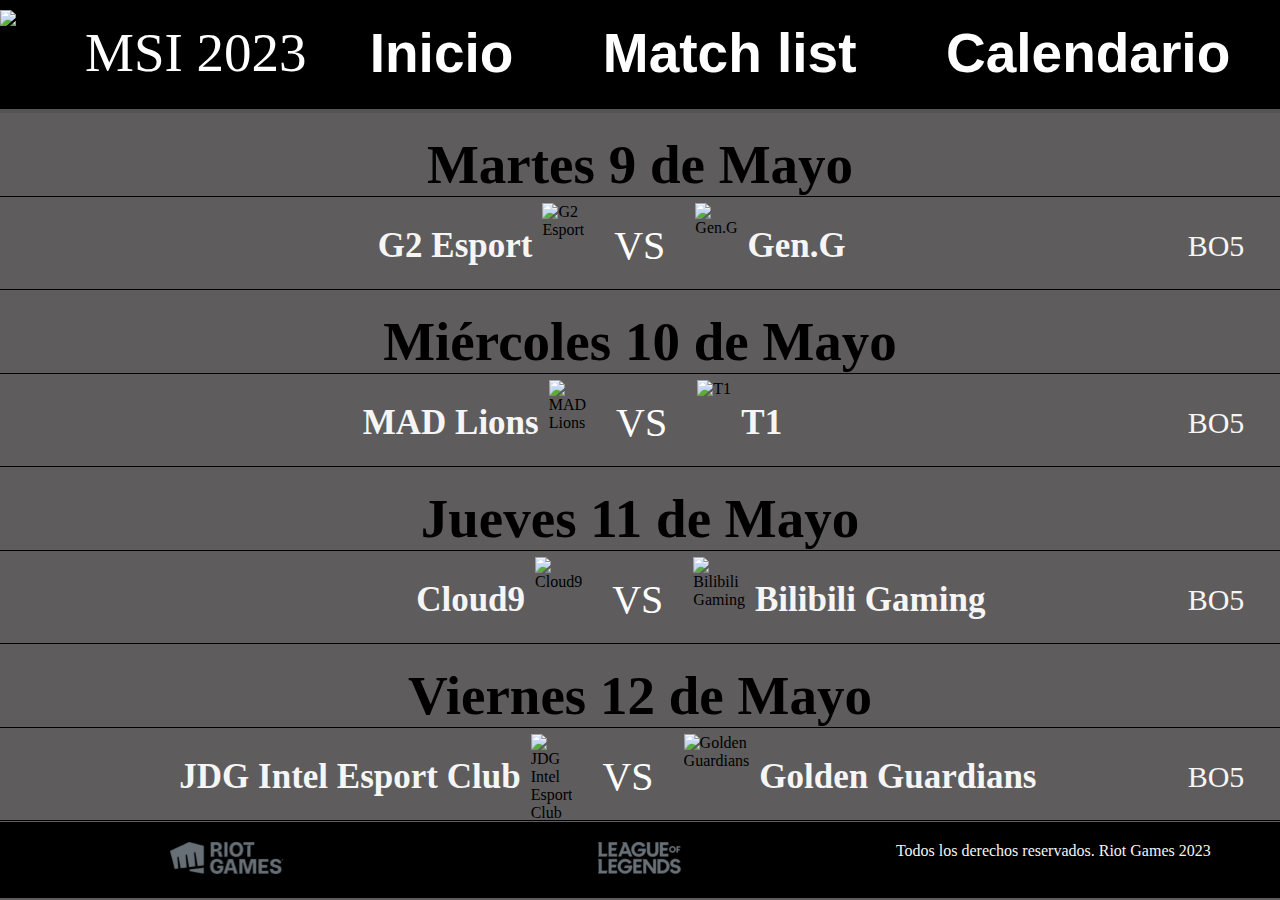
==== pages/calendario.html @ 1652c363 "rediseño html y footer" ====
<!DOCTYPE html>
<html lang="en">
<head>
    <meta charset="UTF-8">
    <meta http-equiv="X-UA-Compatible" content="IE=edge">
    <meta name="viewport" content="width=device-width, initial-scale=1.0">
    <title>MSI Calendario</title>
    <link rel="shortcut icon" href="imagenes/icono-pagina.png" type="image/x-icon">
    <link href="https://cdn.jsdelivr.net/npm/bootstrap@5.3.0/dist/css/bootstrap.min.css" rel="stylesheet" integrity="sha384-9ndCyUaIbzAi2FUVXJi0CjmCapSmO7SnpJef0486qhLnuZ2cdeRhO02iuK6FUUVM" crossorigin="anonymous">
    <link rel="stylesheet" href="../style/main.css">
</head>

<body>

    <header class="header">
        <div class="logo">  
            <img class="logo--img" src="../imagenes/landing-crest.png" alt="Logo">
            <a class="logo--texto" href="../index.html">MSI 2023</a>
        </div>
        <div class="paginas">
            <a class="paginas--link" href="../index.html">Inicio</a>
            <a class="paginas--link" href="matchlist.html">Match list</a>
            <a class="paginas--link" href="calendario.html">Calendario</a>
        </div>
    </header>

    <div>
        <div class="fecha">Martes 9 de Mayo</div>
        <div class="partida"> 
            <div class="equipos">
                <h2 class="equipo--compu1">G2 Esport</h2>  
                <img class="equipo1" src="../imagenes/G2.png" alt="G2 Esport">
                <h2 class="equipo--cel1">G2</h2>  
                <div class="versus">VS</div>
                <img class="equipo2" src="../imagenes/GenG.png" alt="Gen.G">
                <h2 class="equipo--cel2">Gen.G</h2> 
                <h2 class="equipo--compu2">Gen.G</h2> 
            </div> 
            <div class="bo5">BO5</div>
        </div>
        <div class="fecha">Miércoles 10 de Mayo</div>
        <div class="partida"> 
            <div class="equipos">
                <h2 class="equipo--compu1">MAD Lions</h2>
                <img class="equipo1" src="../imagenes/MAD.png" alt="MAD Lions">
                <h2 class="equipo--cel1">MAD</h2>    
                <div class="versus">VS</div>
                <img class="equipo2" src="../imagenes/T1.png" alt="T1">
                <h2 class="equipo--cel2">T1</h2> 
                <h2 class="equipo--compu2">T1</h2> 
            </div> 
            <div class="bo5">BO5</div>
        </div>
        <div class="fecha">Jueves 11 de Mayo</div>
        <div class="partida"> 
            <div class="equipos">
                <h2 class="equipo--compu1">Cloud9</h2>
                <img class="equipo1" src="../imagenes/C9.png" alt="Cloud9">
                <h2 class="equipo--cel1">C9</h2>    
                <div class="versus">VS</div>
                <img class="equipo2" src="../imagenes/BLG.png" alt="Bilibili Gaming">
                <h2 class="equipo--cel2">BLG</h2> 
                <h2 class="equipo--compu2">Bilibili Gaming</h2> 
            </div> 
            <div class="bo5">BO5</div>
        </div>
        <div class="fecha">Viernes 12 de Mayo</div>
        <div class="partida"> 
            <div class="equipos">
                <h2 class="equipo--compu1">JDG Intel Esport Club</h2> 
                <img class="equipo1" src="../imagenes/JDG.png" alt="JDG Intel Esport Club">
                <h2 class="equipo--cel1">JDG</h2>   
                <div class="versus">VS</div>
                <img class="equipo2" src="../imagenes/GG.png" alt="Golden Guardians">
                <h2 class="equipo--cel2">GG</h2> 
                <h2 class="equipo--compu2">Golden Guardians</h2> 
            </div> 
            <div class="bo5">BO5</div>    
        </div>
    </div>

<footer>
    <div class="imagenes--footer">
      <a class="item--riot" href="https://www.riotgames.com/"></a>
      <img src="../imagenes/Riot-footer.png" alt="">
    </div>
    <div class="imagenes--footer">
        <a class="item--lol" href="https://leagueoflegends.com/"></a>
        <img src="../imagenes/lol-footer.png" alt="">
    </div>
    <div class="copyright">Todos los derechos reservados. Riot Games 2023</div>
</footer>


<script src="https://cdn.jsdelivr.net/npm/bootstrap@5.3.0/dist/js/bootstrap.bundle.min.js" integrity="sha384-geWF76RCwLtnZ8qwWowPQNguL3RmwHVBC9FhGdlKrxdiJJigb/j/68SIy3Te4Bkz" crossorigin="anonymous"></script>
    
</body>
</html>
---- style/main.css ----
* {margin: 0;
padding: 0;}

@import url('https://fonts.googleapis.com/css2?family=Roboto:wght@100&display=swap');

body {background-color: rgb(94, 92, 92);}

.header{display: none;}

footer{display: grid;
grid-template-columns: 1fr 1fr 1fr;
justify-items: center;
padding: 20px;
background-color: black;}

.copyright{color: whitesmoke;}

@media(min-width:768px){
.header {
  background-color: black;
  border-bottom: groove 8px black;
  position: sticky;
  top: 0;
  z-index: 100;
  display: grid;
  grid-template-columns: 200px auto;
  align-items: center;}

.logo{display: flex;
  align-items: center;} 

.logo--img{width: 60px;
height: 60px;}

.logo--texto{ color: white;
  font-size: 30px;
  font-family: 'instrumentSerif-regular';
text-decoration: none;}

.paginas{display: flex;
justify-content: space-around;}  

.paginas--link{
  text-decoration: none;
  font-family: 'sigmar-regular', sans-serif;
  color: white;
  font-size: 30px;
  font-weight: bold;}}


@media (min-width: 1200px){
.logo--img {width: 85px;
  height: 85px;}

.header{grid-template-columns: 325px 950px;
grid-template-rows: 105px;}
  
.logo--texto {font-size: 55px;}
      
.paginas--link {font-size: 55px;}}

/* CSS index.html */

#fondo-index{background-image: url("../imagenes/skins-lol-msi-2023-oficial1.webp");
  background-repeat: repeat;
  background-size: contain;}

  #video {
    display: flex;
    justify-content: center;
    align-items: center;
    height: 100vh;
  }
  
  iframe {
    width: 50%;
    height: 60%;
  }

section {margin-top: 70px;}

article {padding-left: 50px;
  padding-right: 50px;}

h3 {font-size: 80px;
  color: whitesmoke;
  text-align: center;
  font-family: 'sigmar-regular';}


p {font-size: 40px;
  font-family:'WixMadeforText-VariableFont_wght' ;
color: white;}

#data {font-style: italic;}

/* CSS Match list */

#match-list {margin-top: 20px;
  margin-left: 10px;
  border: 2px solid black;
  width: 850px;
}

h1 {
  font-size: 35px;
  background-color: black;
  color: white;
  font-family: 'roboto-thin';
  padding: 10px;
}

.match {
  display: grid;
  grid-template-columns: 1fr;
  gap: 10px;
  padding: 10px;
}

.match--dia {
  font-size: 40px;
  color: whitesmoke;
  border-top: 2px solid black;
  border-bottom: 2px solid black;
  padding: 10px ;
}

.match--partida {
  display: flex;
  justify-content: space-between;
  margin-bottom: 5px;
}

.match--partida--compu{font-size: 30px;}

.match--partida--cel{display: none;}

.match--url{display: flex}

.url {font-size: 25px;
  border: 1px solid black;
  padding: 5px; }

@media(max-width: 1200px)  
{#match-list{width: 600px;}

h1{font-size: 25px;}

.match--partida--compu{font-size: 20px;}

.match--dia{font-size: 30px;}

.url{font-size: 15px;}
}

@media(max-width:768px)
{#match-list{width: 300px}

h1{font-size: 15px;}

.match--partida--cel{display: flex;
  font-size: 15px;
justify-content: space-between;
margin-bottom: 5px;}

.match--partida--compu{display: none;}
}



/* CSS calendario */        


.fecha {border-bottom: 1px solid black;
  margin-bottom: 5px;
  font-family: 'roboto-thin' ;
  font-size: 5vh;
  color: black;
  font-weight: bold;}

    
.partida {display: flex;
  align-items: center;
  justify-content: space-between;
  border-bottom: 1px solid black;
  margin-bottom: 1px;}

.equipos{display: grid;
  grid-template-columns: 80px 80px;
  grid-template-rows: 80px 80px;
  align-items: center;}    

.equipo--compu1, .equipo--compu2{display: none;}

.equipo--cel1, .equipo--cel2{
  font-size: 200%;
  color: whitesmoke;}

.versus {display: none;}

.bo5{font-size: 2.5em;
  color: whitesmoke;}

@media (min-width:768px){
.fecha {
  text-align: center;
  margin-bottom: 5px;
  margin-top: 20px;
  font-size: 45px;}

.partida {
  display: grid;
  grid-template-columns: 10% 1fr 10%;
  grid-template-areas: "none equipos bo5";
  justify-items: center;}

.equipos {display: flex;
  align-items: center;
  justify-content: center;
  width: 100%;
  gap: 10px;
  grid-area: equipos;}

.equipo--compu1, .equipo--compu2 {display: inline;
  font-size: 25px;
  color: whitesmoke;
  width: 100%;}

.equipo--compu1{text-align: right;} 
  
.versus {display: inline;
  font-size: 40px;
  color: white;
  margin: 20px;}
  
.equipo--cel1, .equipo--cel2 {
  display: none;}
  
.equipo1, .equipo2 {width: 85px;
  height: 85px;}
  
.bo5 {grid-area: bo5;
  font-size: 30px;}}

@media (min-width: 1200px){

.fecha{font-size: 55px;}  
      
.equipo--compu1, .equipo--compu2 {font-size: 35px;}
      
.versus {display: inline;
  font-size: 40px;
  color: white;
  margin: 20px;}
      
.equipo--cel {
  display: none;}}
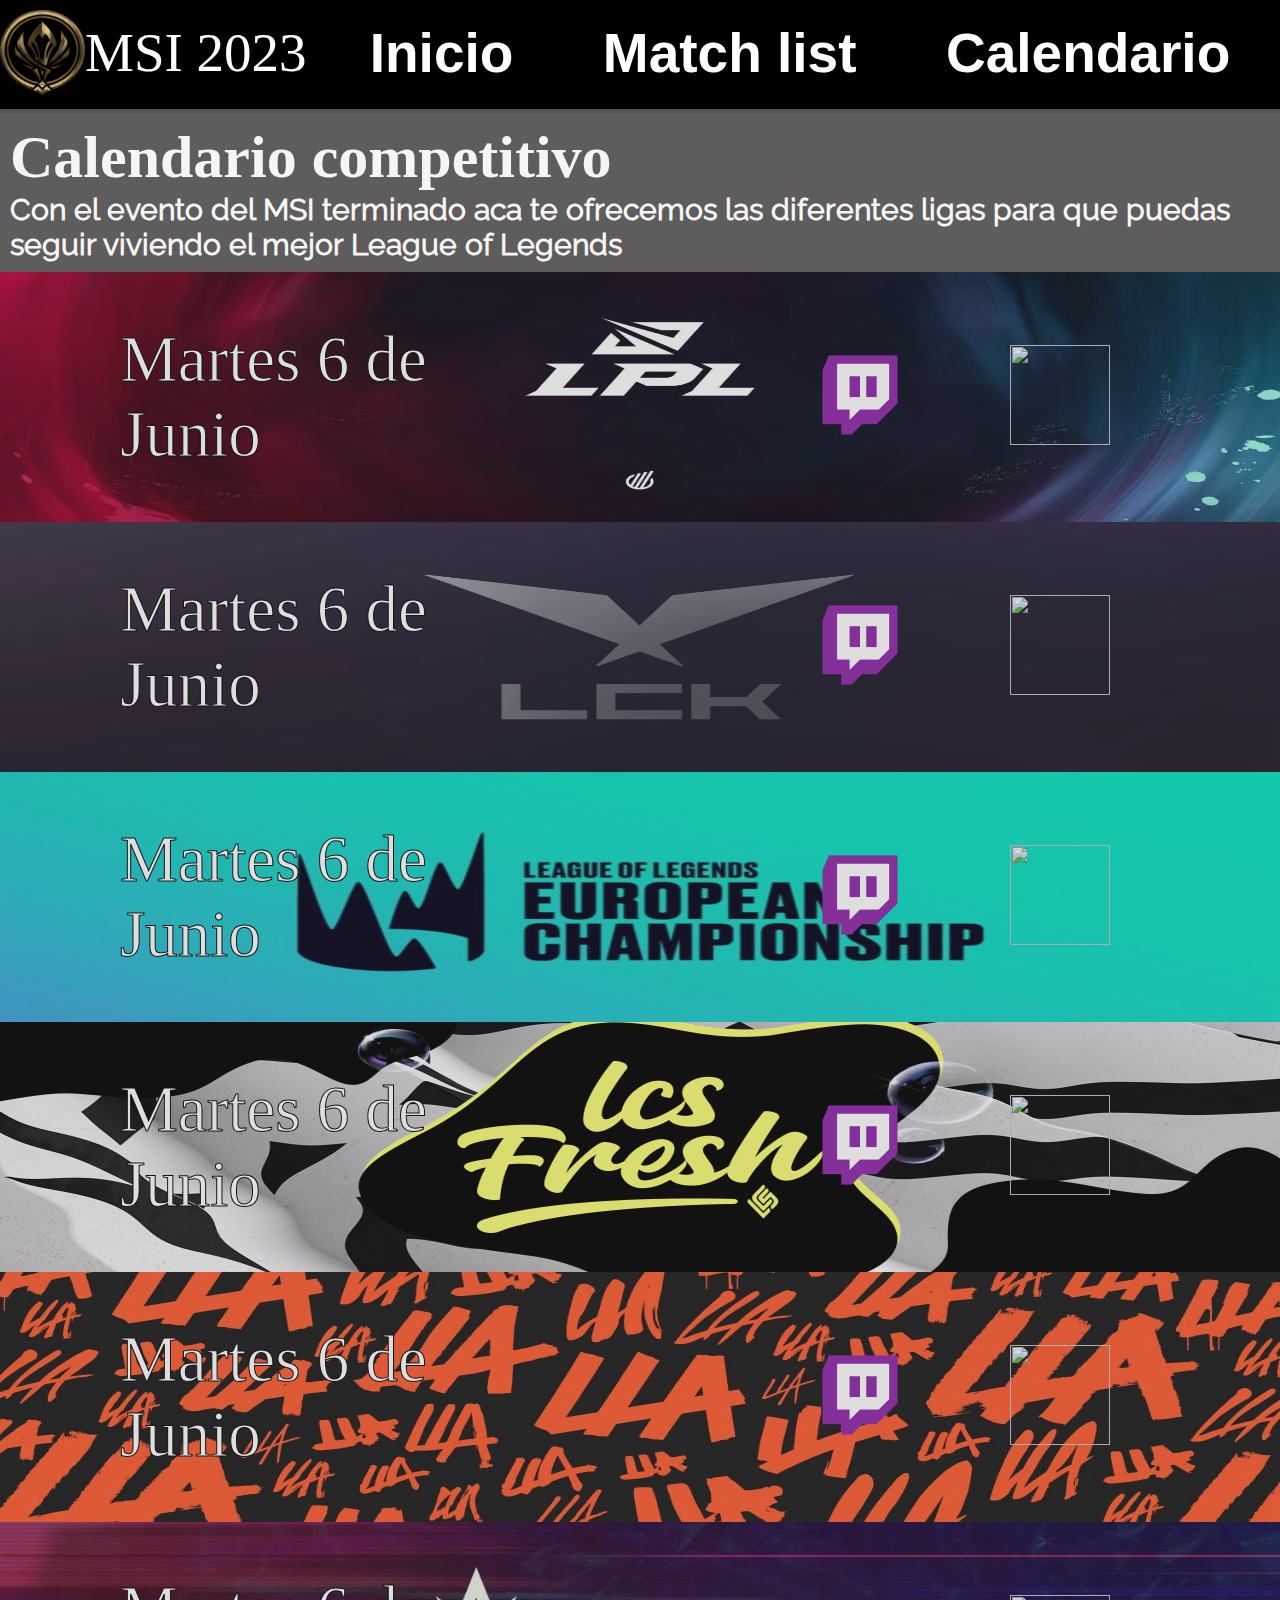
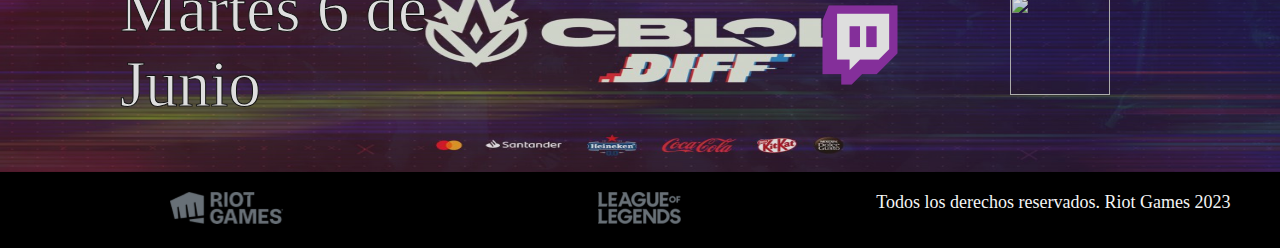
==== commit fc44960e: "PreentregaDeLuca3" ====
--- a/pages/calendario.html
+++ b/pages/calendario.html
@@ -2,97 +2,148 @@
 <html lang="en">
 <head>
     <meta charset="UTF-8">
-    <meta http-equiv="X-UA-Compatible" content="IE=edge">
     <meta name="viewport" content="width=device-width, initial-scale=1.0">
     <title>MSI Calendario</title>
-    <link rel="shortcut icon" href="imagenes/icono-pagina.png" type="image/x-icon">
+    <meta name="description" content="Calendario de competiciones de League of Legends tras el msi">
+    <meta name="keywords" content="MSI, Mid Season Invitational, LLA, LEC, CBLOL, LPL, LCK, LCS">
+    <link rel="shortcut icon" href="../imagenes/icono-pagina.png" type="image/x-icon">
     <link href="https://cdn.jsdelivr.net/npm/bootstrap@5.3.0/dist/css/bootstrap.min.css" rel="stylesheet" integrity="sha384-9ndCyUaIbzAi2FUVXJi0CjmCapSmO7SnpJef0486qhLnuZ2cdeRhO02iuK6FUUVM" crossorigin="anonymous">
-    <link rel="stylesheet" href="../style/main.css">
+    <link rel="stylesheet" href="../css/styles.css">
 </head>
-
 <body>
 
-    <header class="header">
-        <div class="logo">  
-            <img class="logo--img" src="../imagenes/landing-crest.png" alt="Logo">
-            <a class="logo--texto" href="../index.html">MSI 2023</a>
-        </div>
-        <div class="paginas">
-            <a class="paginas--link" href="../index.html">Inicio</a>
-            <a class="paginas--link" href="matchlist.html">Match list</a>
-            <a class="paginas--link" href="calendario.html">Calendario</a>
-        </div>
-    </header>
+<header class="navbar navbar-expand-sm navbar-dark header--mobile">
+    <div>
+        <img class="logo--img" src="../imagenes/icono header.png" alt="">
+        <a class="navbar-brand" href="#">MSI 2023</a>
+    </div>
+    <button class="navbar-toggler" type="button" data-bs-toggle="collapse" data-bs-target="#opciones" aria-controls="navbarNav" aria-expanded="false" aria-label="Toggle navigation">
+        <span class="navbar-toggler-icon"></span>
+    </button>
+    <div class="collapse navbar-collapse" id="opciones">
+        <ul class="navbar-nav">
+            <li class="nav-item">
+                <a class="nav-link" href="../index.html">Inicio</a>
+            </li>
+            <li class="nav-item">
+                <a class="nav-link" href="matchlist.html">Match list</a>
+            </li>
+            <li class="nav-item">
+                <a class="nav-link" href="calendario.html">Calendario</a>
+            </li>
+        </ul>
+    </div>
+</header>
 
-    <div>
-        <div class="fecha">Martes 9 de Mayo</div>
-        <div class="partida"> 
-            <div class="equipos">
-                <h2 class="equipo--compu1">G2 Esport</h2>  
-                <img class="equipo1" src="../imagenes/G2.png" alt="G2 Esport">
-                <h2 class="equipo--cel1">G2</h2>  
-                <div class="versus">VS</div>
-                <img class="equipo2" src="../imagenes/GenG.png" alt="Gen.G">
-                <h2 class="equipo--cel2">Gen.G</h2> 
-                <h2 class="equipo--compu2">Gen.G</h2> 
-            </div> 
-            <div class="bo5">BO5</div>
-        </div>
-        <div class="fecha">Miércoles 10 de Mayo</div>
-        <div class="partida"> 
-            <div class="equipos">
-                <h2 class="equipo--compu1">MAD Lions</h2>
-                <img class="equipo1" src="../imagenes/MAD.png" alt="MAD Lions">
-                <h2 class="equipo--cel1">MAD</h2>    
-                <div class="versus">VS</div>
-                <img class="equipo2" src="../imagenes/T1.png" alt="T1">
-                <h2 class="equipo--cel2">T1</h2> 
-                <h2 class="equipo--compu2">T1</h2> 
-            </div> 
-            <div class="bo5">BO5</div>
-        </div>
-        <div class="fecha">Jueves 11 de Mayo</div>
-        <div class="partida"> 
-            <div class="equipos">
-                <h2 class="equipo--compu1">Cloud9</h2>
-                <img class="equipo1" src="../imagenes/C9.png" alt="Cloud9">
-                <h2 class="equipo--cel1">C9</h2>    
-                <div class="versus">VS</div>
-                <img class="equipo2" src="../imagenes/BLG.png" alt="Bilibili Gaming">
-                <h2 class="equipo--cel2">BLG</h2> 
-                <h2 class="equipo--compu2">Bilibili Gaming</h2> 
-            </div> 
-            <div class="bo5">BO5</div>
-        </div>
-        <div class="fecha">Viernes 12 de Mayo</div>
-        <div class="partida"> 
-            <div class="equipos">
-                <h2 class="equipo--compu1">JDG Intel Esport Club</h2> 
-                <img class="equipo1" src="../imagenes/JDG.png" alt="JDG Intel Esport Club">
-                <h2 class="equipo--cel1">JDG</h2>   
-                <div class="versus">VS</div>
-                <img class="equipo2" src="../imagenes/GG.png" alt="Golden Guardians">
-                <h2 class="equipo--cel2">GG</h2> 
-                <h2 class="equipo--compu2">Golden Guardians</h2> 
-            </div> 
-            <div class="bo5">BO5</div>    
+<header class="header--desktop">
+    <div class="logo">
+        <img class="logo--img" src="../imagenes/icono header.png" alt="Logo">
+        <a class="logo--texto">MSI 2023</a>
+    </div>
+    <div class="paginas">
+        <a class="paginas--link" href="../index.html">Inicio</a>
+        <a class="paginas--link" href="matchlist.html">Match list</a>
+        <a class="paginas--link" href="calendario.html">Calendario</a>
+    </div>
+</header>
+
+<div class="encabezado">
+<h1 class="encabezado--titulo">Calendario competitivo</h1>
+<h2 class="encabezado--texto">Con el evento del MSI terminado aca te ofrecemos las diferentes ligas para que puedas seguir viviendo el mejor League of Legends</h2>
+</div>
+
+<main>
+    <div class="liga liga--lpl">
+        <video autoplay muted class="video--liga" src="../video/lpl video.mp4"></video>
+        <div class="fecha--calendario">Martes 6 de Junio</div>
+        <div class="logo--calendario">
+        <a class="logo--twitch" href="https://www.twitch.tv/lpl">
+            <img src="../imagenes/twitch.png" alt="">
+        </a>
+        <a class="logo--youtube" href="https://www.youtube.com/@LPLOfficial">
+            <img src="../imagenes/youtube.webp" alt="">
+        </a>
         </div>
     </div>
+    <div class="liga liga--lck">
+        <video autoplay muted class="video--liga" src="../video/lck video.mp4"></video>
+        <div class="fecha--calendario">Martes 6 de Junio</div>
+        <div class="logo--calendario">
+        <a class="logo--twitch" href="https://www.twitch.tv/lck">
+            <img src="../imagenes/twitch.png" alt="">
+        </a>
+        <a class="logo--youtube" href="https://www.youtube.com/@LCKglobal">
+            <img src="../imagenes/youtube.webp" alt="">
+        </a>
+        </div>
+    </div>
+    <div class="liga liga--lec">
+        <video autoplay muted class="video--liga" src="../video/lec video.mp4"></video>
+        <div class="fecha--calendario">Martes 6 de Junio</div>
+        <div class="logo--calendario">
+        <a class="logo--twitch" href="https://www.twitch.tv/lec">
+            <img src="../imagenes/twitch.png" alt="">
+        </a>
+        <a class="logo--youtube" href="https://www.youtube.com/@LEC">
+            <img src="../imagenes/youtube.webp" alt="">
+        </a>
+        </div>
+    </div>
+    <div class="liga liga--lcs">
+        <video autoplay muted class="video--liga" src="../video/lcs video.mp4"></video>
+        <div class="fecha--calendario">Martes 6 de Junio</div>
+        <div class="logo--calendario">
+        <a class="logo--twitch" href="https://www.twitch.tv/lcs">
+            <img src="../imagenes/twitch.png" alt="">
+        </a>
+        <a class="logo--youtube" href="https://www.youtube.com/@LCS">
+            <img src="../imagenes/youtube.webp" alt="">
+        </a>
+        </div>
+    </div>
+    <div class="liga liga--lla">
+        <video autoplay muted class="video--liga" src="../video/lla video.mp4"></video>
+        <div class="fecha--calendario">Martes 6 de Junio</div>
+        <div class="logo--calendario">
+        <a class="logo--twitch" href="https://www.twitch.tv/lla">
+            <img src="../imagenes/twitch.png" alt="">
+        </a>
+        <a class="logo--youtube" href="https://www.youtube.com/@lla">
+            <img src="../imagenes/youtube.webp" alt="">
+        </a>
+        </div>
+    </div>
+    <div class="liga liga--cblol">
+        <video autoplay muted class="video--liga" src="../video/cblol video.mp4"></video>
+        <div class="fecha--calendario">Martes 6 de Junio</div>
+        <div class="logo--calendario">
+        <a class="logo--twitch" href="https://www.twitch.tv/cblol">
+            <img src="../imagenes/twitch.png" alt="">
+        </a>
+        <a class="logo--youtube" href="https://www.youtube.com/@CBLOL">
+            <img src="../imagenes/youtube.webp" alt="">
+        </a>
+        </div>
+    </div>
+</main>
+
+
+
 
 <footer>
-    <div class="imagenes--footer">
-      <a class="item--riot" href="https://www.riotgames.com/"></a>
-      <img src="../imagenes/Riot-footer.png" alt="">
-    </div>
-    <div class="imagenes--footer">
-        <a class="item--lol" href="https://leagueoflegends.com/"></a>
-        <img src="../imagenes/lol-footer.png" alt="">
-    </div>
-    <div class="copyright">Todos los derechos reservados. Riot Games 2023</div>
+  <div class="imagenes--footer">
+    <a class="item--riot" href="https://www.riotgames.com/">
+    <img src="../imagenes/Riot-footer.png" alt="">
+    </a>
+  </div>
+  <div class="imagenes--footer">
+    <a class="item--lol" href="https://leagueoflegends.com/">
+    <img src="../imagenes/lol-footer.png" alt="">
+    </a>    
+  </div>
+  <div class="copyright">Todos los derechos reservados. Riot Games 2023</div>
 </footer>
 
-
 <script src="https://cdn.jsdelivr.net/npm/bootstrap@5.3.0/dist/js/bootstrap.bundle.min.js" integrity="sha384-geWF76RCwLtnZ8qwWowPQNguL3RmwHVBC9FhGdlKrxdiJJigb/j/68SIy3Te4Bkz" crossorigin="anonymous"></script>
-    
 </body>
-</html>
+</html>--- a/css/styles.css
+++ b/css/styles.css
@@ -0,0 +1,454 @@
+@import url("https://fonts.googleapis.com/css2?family=Roboto:wght@100&display=swap");
+@font-face {
+  font-family: "Wix Madefor Text";
+  src: url(../fuentes/WixMadeforText-VariableFont_wght.ttf);
+}
+@font-face {
+  font-family: "Raleway";
+  src: url(../fuentes/Raleway-Regular.ttf);
+}
+@font-face {
+  font-family: "Montserrat";
+  src: url(../fuentes/Montserrat-Regular.ttf);
+}
+* {
+  margin: 0;
+  padding: 0;
+}
+
+body {
+  background-color: rgb(94, 92, 92);
+}
+
+.navbar {
+  background-color: black;
+}
+.navbar .logo--img {
+  width: 60px;
+  margin-left: 10px;
+}
+.navbar .navbar-brand, .navbar .nav-link {
+  color: white;
+  font-family: "times new roman";
+  font-size: 30px;
+}
+.navbar .nav-link {
+  font-size: 20px;
+  font-family: "Wix Madefor Text";
+  margin-left: 10px;
+}
+
+.header--desktop {
+  display: none;
+}
+
+footer {
+  display: grid;
+  grid-template-columns: 1fr 1fr 1fr;
+  justify-items: center;
+  padding: 20px;
+  background-color: black;
+}
+footer .copyright {
+  color: whitesmoke;
+  font-size: 10px;
+}
+
+@media (min-width: 768px) {
+  .navbar {
+    display: none;
+  }
+  .header--desktop {
+    background-color: black;
+    border-bottom: groove 8px black;
+    position: sticky;
+    top: 0;
+    z-index: 100;
+    display: grid;
+    grid-template-columns: 200px auto;
+    align-items: center;
+  }
+  .header--desktop .logo {
+    display: flex;
+    align-items: center;
+  }
+  .header--desktop .logo .logo--img {
+    width: 60px;
+    height: 60px;
+  }
+  .header--desktop .logo .logo--texto {
+    color: white;
+    font-size: 30px;
+    font-family: "instrumentSerif-regular";
+    text-decoration: none;
+  }
+  .header--desktop .paginas {
+    display: flex;
+    justify-content: space-around;
+  }
+  .header--desktop .paginas .paginas--link {
+    text-decoration: none;
+    font-family: "sigmar-regular", sans-serif;
+    color: white;
+    font-size: 30px;
+    font-weight: bold;
+  }
+}
+@media (min-width: 1200px) {
+  .header--desktop {
+    grid-template-columns: 325px 950px;
+    grid-template-rows: 105px;
+  }
+  .header--desktop .logo .logo--img {
+    width: 85px;
+    height: 85px;
+  }
+  .header--desktop .logo .logo--texto {
+    font-size: 55px;
+  }
+  .header--desktop .paginas .paginas--link {
+    font-size: 55px;
+  }
+  footer .copyright {
+    font-size: 18px;
+  }
+}
+#fondo-index {
+  background-image: url("../imagenes/fondo index.png");
+  background-repeat: repeat;
+  background-size: contain;
+}
+
+#video {
+  display: flex;
+  flex-direction: row;
+  justify-content: center;
+  align-items: center;
+  margin: 10%;
+}
+#video iframe {
+  width: 100%;
+  height: 200px;
+}
+
+article {
+  padding-left: 50px;
+  padding-right: 50px;
+}
+article h1 {
+  font-size: 35px;
+  color: whitesmoke;
+  text-align: center;
+  font-family: "Times New Roman", Times, serif;
+  text-shadow: 1px 1px 2px black, 0 0 25px blue, 0 0 5px darkblue;
+}
+article p {
+  font-size: 20px;
+  font-family: "Raleway";
+  color: whitesmoke;
+  text-shadow: 1px 1px 2px black, 0 0 25px blue, 0 0 5px darkblue;
+}
+article p #data {
+  font-style: italic;
+}
+
+@media (min-width: 768px) {
+  #video iframe {
+    height: 300px;
+  }
+  section article h1 {
+    font-size: 45px;
+  }
+  section article p {
+    font-size: 25px;
+  }
+}
+@media (min-width: 1200px) {
+  #video {
+    margin: 5% 15%;
+  }
+  #video iframe {
+    height: 500px;
+  }
+  section article h1 {
+    font-size: 60px;
+  }
+  section article p {
+    font-size: 30px;
+  }
+}
+/* sccs match-list */
+main .fecha--matchlist {
+  border-bottom: 1px solid black;
+  font-family: "times new roman";
+  font-size: 35px;
+  color: black;
+  font-weight: bold;
+  margin-top: 10px;
+  padding-left: 10px;
+}
+main .partida-url {
+  text-decoration: none;
+}
+main .partida-url .partida {
+  display: flex;
+  align-items: center;
+  justify-content: space-between;
+  width: 100%;
+  border-bottom: 1px solid black;
+  margin-bottom: 1px;
+}
+main .partida-url .partida .equipos {
+  display: grid;
+  grid-template-columns: 80px 80px;
+  grid-template-rows: 80px 80px;
+  align-items: center;
+  margin: 0px 10px 0px 10px;
+}
+main .partida-url .partida .equipos .equipo--img1, main .partida-url .partida .equipos .equipo--img2 {
+  width: 70px;
+  height: 70px;
+}
+main .partida-url .partida .equipos .equipo--compu1, main .partida-url .partida .equipos .equipo--compu2 {
+  display: none;
+}
+main .partida-url .partida .equipos .equipo--cel1, main .partida-url .partida .equipos .equipo--cel2 {
+  font-size: 200%;
+  color: whitesmoke;
+  font-family: "Montserrat";
+}
+main .partida-url .partida .equipos .resultado--compu {
+  display: none;
+}
+main .partida-url .partida .resultado--cel {
+  display: flex;
+  flex-direction: column;
+  font-size: 2.5rem;
+  color: whitesmoke;
+  font-family: "Montserrat";
+}
+main .partida-url .partida .resultado--cel .resultado--team1 {
+  margin-bottom: 10px;
+}
+main .partida-url .partida .resultado--cel .resultado--team2 {
+  margin-top: 10px;
+}
+main .partida-url .partida .BO {
+  font-size: 2.5em;
+  color: whitesmoke;
+  margin-right: 10px;
+  font-family: "Montserrat";
+}
+
+@media (min-width: 768px) {
+  main .fecha--matchlist {
+    text-align: center;
+    margin-top: 20px;
+    font-size: 35px;
+  }
+  main .partida-url .partida {
+    display: grid;
+    grid-template-columns: 10% 1fr 10%;
+    grid-template-areas: "none equipos BO";
+    justify-items: center;
+  }
+  main .partida-url .partida .equipos {
+    display: flex;
+    align-items: center;
+    justify-content: center;
+    width: 100%;
+    gap: 5px;
+    grid-area: equipos;
+  }
+  main .partida-url .partida .equipos .equipo--img1, main .partida-url .partida .equipos .equipoi--mg2 {
+    width: 85px;
+    height: 85px;
+  }
+  main .partida-url .partida .equipos .equipo--compu1, main .partida-url .partida .equipos .equipo--compu2 {
+    display: inline;
+    font-size: 20px;
+    color: whitesmoke;
+    width: 100%;
+    font-family: "roboto";
+    font-weight: bold;
+  }
+  main .partida-url .partida .equipos .equipo--compu1 {
+    text-align: right;
+  }
+  main .partida-url .partida .equipos .equipo--cel1, main .partida-url .partida .equipos .equipo--cel2 {
+    display: none;
+  }
+  main .partida-url .partida .equipos .resultado--compu {
+    display: inline;
+    font-size: 30px;
+    color: white;
+    margin: 10px;
+    width: 25%;
+    text-align: center;
+  }
+  main .partida-url .partida .resultado--cel {
+    display: none;
+  }
+  main .partida-url .partida .resultado--cel .resultado--team1, main .partida-url .partida .resultado--cel .resultado--team2 {
+    display: none;
+  }
+  main .partida-url .partida .BO {
+    grid-area: BO;
+    font-size: 30px;
+  }
+}
+@media (min-width: 1200px) {
+  main .fecha--matchlist {
+    font-size: 55px;
+  }
+  main .partida-url .partida .equipos .equipo--compu1, main .partida-url .partida .equipos .equipo--compu2 {
+    font-size: 35px;
+  }
+  main .partida-url .partida .equipos .resultado--compu {
+    display: inline;
+    font-size: 40px;
+    color: white;
+    margin: 20px;
+    width: 15%;
+  }
+  main .partida-url .partida:hover {
+    background-image: radial-gradient(circle, gray, rgb(94, 92, 92));
+  }
+}
+/* css calendario.html */
+.encabezado {
+  padding: 10px;
+}
+.encabezado .encabezado--titulo {
+  font-family: "Times New Roman", Times, serif;
+  color: whitesmoke;
+  font-size: 40px;
+  font-weight: bold;
+}
+.encabezado .encabezado--texto {
+  font-family: "raleway";
+  color: whitesmoke;
+  font-size: 15px;
+}
+
+.liga {
+  background-size: 100% 150px;
+  background-repeat: no-repeat;
+  height: 150px;
+  width: 100%;
+  opacity: 0.8;
+  display: flex;
+  justify-content: space-around;
+  align-items: center;
+}
+.liga .video--liga {
+  display: none;
+}
+.liga .fecha--calendario {
+  font-size: 35px;
+  color: white;
+  width: 150px;
+  -webkit-text-stroke-width: 1px;
+  -webkit-text-stroke-color: black;
+}
+.liga .logo--calendario {
+  display: flex;
+  justify-content: space-around;
+  width: 125px;
+}
+.liga .logo--calendario .logo--twitch img, .liga .logo--calendario .logo--youtube img {
+  width: 40px;
+  height: 40px;
+}
+
+.liga--lpl {
+  background-image: url(../imagenes/banner\ lpl.png);
+}
+
+.liga--lck {
+  background-image: url(../imagenes/banner\ lck.png);
+}
+
+.liga--lec {
+  background-image: url(../imagenes/banner\ lec.png);
+}
+
+.liga--lcs {
+  background-image: url(../imagenes/banner\ lcs.png);
+}
+
+.liga--lla {
+  background-image: url(../imagenes/banner\ lla.png);
+}
+
+.liga--cblol {
+  background-image: url(../imagenes/banner\ cblol.png);
+}
+
+@media (min-width: 768px) {
+  .encabezado .encabezado--titulo {
+    font-size: 45px;
+  }
+  .encabezado .encabezado--texto {
+    font-size: 20px;
+  }
+  .liga {
+    background-size: 100% 200px;
+    width: 100%;
+    height: 200px;
+  }
+  .liga .fecha--calendario {
+    font-size: 50px;
+    width: 250px;
+  }
+  .liga .logo--calendario {
+    width: 250px;
+  }
+  .liga .logo--calendario .logo--twitch img, .liga .logo--calendario .logo--youtube img {
+    width: 80px;
+    height: 80px;
+  }
+}
+@media (min-width: 1200px) {
+  .encabezado .encabezado--titulo {
+    font-size: 60px;
+  }
+  .encabezado .encabezado--texto {
+    font-size: 30px;
+  }
+  .liga {
+    background-size: 100% 250px;
+    width: 100%;
+    height: 250px;
+    position: relative;
+    overflow: hidden;
+    transition: transform 1s;
+  }
+  .liga .video--liga {
+    height: 500px;
+    position: absolute;
+  }
+  .liga .fecha--calendario {
+    font-size: 65px;
+    width: 400px;
+    z-index: 1;
+  }
+  .liga .logo--calendario {
+    width: 400px;
+    z-index: 1;
+  }
+  .liga .logo--calendario .logo--twitch img, .liga .logo--calendario .logo--youtube img {
+    width: 100px;
+    height: 100px;
+  }
+}
+.liga:hover {
+  transform: scale(1.3);
+  z-index: 1;
+  opacity: 1;
+}
+.liga:hover .video--liga {
+  display: inline;
+}
+
+/*# sourceMappingURL=styles.css.map */
